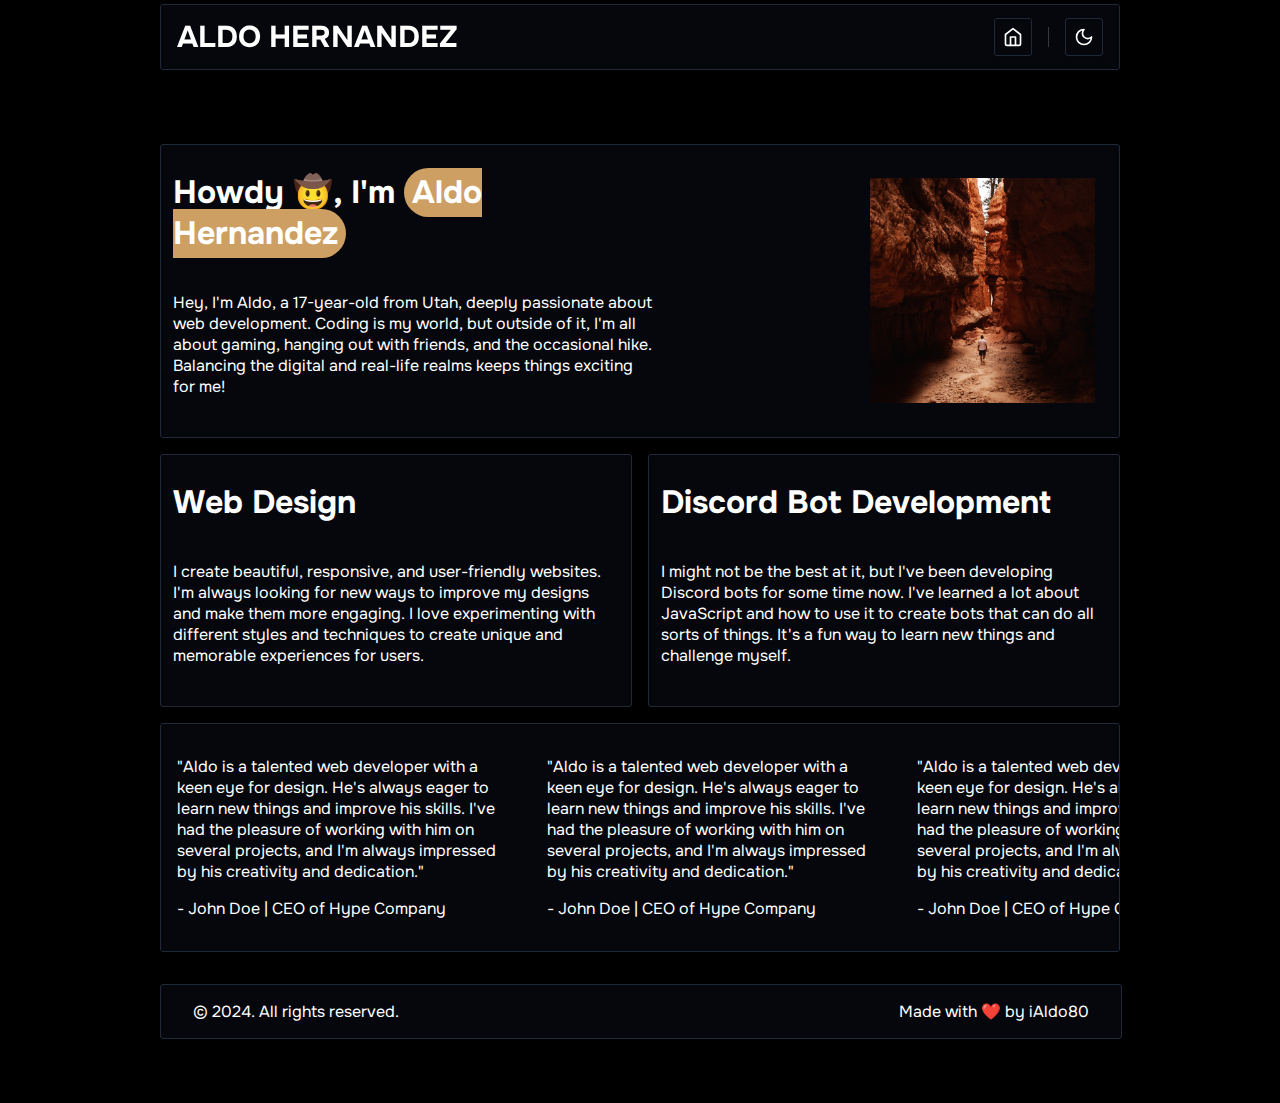
==== index.html @ a34c7cf4 "Intial Commit" ====
<!DOCTYPE html>
<html lang="en" data-theme="dark">

<head>
    <script src="./js/main.js"></script>
    <script src="./js/theme.js"></script>
    <script src="./js/tooltip.js"></script>
    <link rel="stylesheet" href="./css/rootVariables.css">
    <link rel="stylesheet" href="./css/styles.css">
    <link rel="stylesheet" href="./css/responsive.css">
    <meta charset="UTF-8">
    <meta name="viewport" content="width=device-width, initial-scale=1.0">
    <meta name="description"
        content="Aldo Hernandez is a web developer from Utah. He specializes mainly in web design but also has experience in Discord bot development.">
    <link rel="icon" type="image/x-icon" href="./assets/img/favicon.ico">
    <meta name="keywords" content="web developer, web design, discord bot development, aldo hernandez">
    <title>Aldo Hernandez | Web Developer</title>
</head>

<body>
    <main class="root">
        <header class="nav-header">
            <nav class="nav-container">
                <div class="nav-content-container">
                    <div class="nav-brand">
                        <h1 class="nav-brand">
                            Aldo Hernandez
                        </h1>
                    </div>
                    <ul class="nav-list-container">
                        <li class="nav-item">
                            <a href="/" class="nav-item-icon tooltip" data-content="Home">
                                <svg xmlns="http://www.w3.org/2000/svg" width="1.25rem" height="1.25rem"
                                    viewBox="0 0 24 24" fill="none" stroke="currentColor" stroke-width="2"
                                    stroke-linecap="round" stroke-linejoin="round" class="lucide lucide-home ">
                                    <path d="m3 9 9-7 9 7v11a2 2 0 0 1-2 2H5a2 2 0 0 1-2-2z"></path>
                                    <polyline points="9 22 9 12 15 12 15 22"></polyline>
                                </svg>
                            </a>
                        </li>

                        <div class="vertical-divider"></div>

                        <li class="nav-item">
                            <div class="nav-item-icon nav-theme-icon tooltip" data-content="Change Theme"
                                onclick="toggleTheme()">
                            </div>
                        </li>
                    </ul>
                </div>
            </nav>
        </header>

        <div class="container">
            <article class="introduction-container">
                <div class="card flex">
                    <div class="card-content-column">
                        <div class="card-header">
                            <h1>
                                Howdy 🤠, I'm <span>Aldo Hernandez</span>
                            </h1>
                        </div>
                        <div class="card-content">
                            <div class="content-container">
                                <div class="content">
                                    <p>
                                        Hey, I'm Aldo, a 17-year-old from Utah, deeply passionate about
                                        web development. Coding is my world, but outside of it, I'm all
                                        about gaming, hanging out with friends, and the occasional hike.
                                        Balancing the digital and real-life realms keeps things exciting
                                        for me!
                                    </p>
                                </div>
                            </div>
                        </div>
                    </div>
                    <div class="card-image-container">
                        <img src="./assets/img/hero_image.jpg" alt="hero_image" width="225" height="225">
                    </div>
                </div>
            </article>

            <article class="grid-container">
                <div class="card">
                    <div class="card-header">
                        <h1>
                            Web Design
                        </h1>
                    </div>
                    <div class="card-content">
                        <div class="content-container">
                            <div class="content">
                                <p>
                                    I create beautiful, responsive, and user-friendly websites.
                                    I'm always looking for new ways to improve my designs and
                                    make them more engaging. I love experimenting with different
                                    styles and techniques to create unique and memorable
                                    experiences for users.
                                </p>
                            </div>
                        </div>
                    </div>
                </div>
                <div class="card">
                    <!-- Discord bot development -->
                    <div class="card-header">
                        <h1>
                            Discord Bot Development
                        </h1>
                    </div>
                    <div class="card-content">
                        <div class="content-container">
                            <div class="content">
                                <p>
                                    I might not be the best at it, but I've been developing Discord
                                    bots for some time now. I've learned a lot about JavaScript and
                                    how to use it to create bots that can do all sorts of things.
                                    It's a fun way to learn new things and challenge myself.
                                </p>
                            </div>
                        </div>
                    </div>
                </div>
            </article>

            <article class="testimonial-container">
                <div class="card" style="overflow-x: auto;">
                    <div class="content-container">
                        <div class="center flex-row gap-8">
                            <div class="testimonial">
                                <p>
                                    "Aldo is a talented web developer with a keen eye for design.
                                    He's always eager to learn new things and improve his skills.
                                    I've had the pleasure of working with him on several projects,
                                    and I'm always impressed by his creativity and dedication."
                                </p>
                                <div class="author">
                                    <p>
                                        - John Doe | CEO of Hype Company
                                    </p>
                                </div>
                            </div>
                            <div class="testimonial">
                                <p>
                                    "Aldo is a talented web developer with a keen eye for design.
                                    He's always eager to learn new things and improve his skills.
                                    I've had the pleasure of working with him on several projects,
                                    and I'm always impressed by his creativity and dedication."
                                </p>
                                <div class="author">
                                    <p>
                                        - John Doe | CEO of Hype Company
                                    </p>
                                </div>
                            </div>
                            <div class="testimonial">
                                <p>
                                    "Aldo is a talented web developer with a keen eye for design.
                                    He's always eager to learn new things and improve his skills.
                                    I've had the pleasure of working with him on several projects,
                                    and I'm always impressed by his creativity and dedication."
                                </p>
                                <div class="author">
                                    <p>
                                        - John Doe | CEO of Hype Company
                                    </p>
                                </div>
                            </div>
                        </div>
                    </div>
                </div>
            </article>

            <div class="footer-container">
                <footer class="footer">
                    <div class="footer-content">
                        <p>© 2024. All rights reserved.</p>
                        <p>Made with ❤️ by <a href="https://github.com/ialdo801">iAldo80</a></p>
                    </div>
                </footer>
            </div>
        </div>

    </main>

</body>

</html>
---- css/rootVariables.css ----
:root[data-theme="dark"] {
    --bg-background: #000;
    --bg-primary: #111827;

    --color-primary: #fff;
    --color-svg: #fff;

    --border-muted: #1f2937;
}

:root[data-theme="light"] {
    --bg-background: #fff;

    --color-primary: #000;
    --color-svg: #fff;
}
---- css/styles.css ----
@import url('https://fonts.googleapis.com/css2?family=Onest:wght@100..900&display=swap');

*::before,
*::after {
    padding: 0;
    margin: 0;
    box-sizing: border-box;
}

body {
    background-color: var(--bg-background);
    color: var(--color-primary);
    font-family: "Onest", sans-serif;
    font-optical-sizing: auto;
    trasnition: all 300ms cubic-bezier(0.4, 0, 0.2, 1);
    margin: 0;
}

html {
    scroll-behavior: smooth;
    trasnition: all 300ms cubic-bezier(0.4, 0, 0.2, 1);
}

svg {
    stroke: var(--color-svg) !important;
}

a {
    color: white;
    text-decoration: none;
}

li {
    list-style: none;
}

::-moz-selection {
    background: #fcfcfc;
    background: #ce9f6333;
    text-shadow: none;
}

::selection {
    background: #fcfcfc;
    background: #ce9f6333;
    text-shadow: none;
}

::-webkit-scrollbar {
    width: 0px;
    height: 6px;
    background: transparent;
}

::-webkit-scrollbar-thumb {
    background-color: rgb(39, 39, 39);
    border-radius: 999999px;
}

.root {
    min-height: 100%;
}

.container {
    display: flex;
    flex-direction: column;
    margin-left: auto;
    margin-right: auto;
    min-width: 960px;
    max-width: 960px;
    width: 100%;
    padding-top: 64px;
    padding-bottom: 64px;
}

.card {
    background-color: rgba(17, 24, 39, 0.3);
    border: 1px solid var(--border-muted);
    border-radius: 3px;
    bacdrop-filter: blur(4px);
    transition: all 300ms cubic-bezier(0.4, 0, 0.2, 1);
}

.card:hover {
    transform: scale(1.05);
    z-index: 1000;
    position: relative;
    backdrop-filter: none;
    transition: all 300ms cubic-bezier(0.4, 0, 0.2, 1);
}

.card.not-hovered {
    filter: blur(4px);
}

.card-header {
    display: flex;
    flex-direction: row;
    margin-top: calc(0.375rem
            /* 6px */
            * calc(1 - 0));
    margin-bottom: calc(0.375rem
            /* 6px */
            * 0);
    padding: 24px;
    padding-top: 0px;
    padding-bottom: 0px;
    padding-left: 12px;
    padding-right: 12px;
}

.card-header>h1 {
    width: 480px;
}

.card-header>h1>span {
    background-color: #ce9f63;
    border-radius: 9999999999px;
    padding: 4px;
    padding-left: 8px;
    padding-right: 8px;
    transition: all 300ms cubic-bezier(0.4, 0, 0.2, 1);
}

.card-header>h1>span:hover {
    transform: scale(1.5);
    transition: all 300ms cubic-bezier(0.4, 0, 0.2, 1);
    margin-left: 8px;
}

.card-header>h1>span:hover::after {
    content: "🤫";
    margin-left: 8px;
}

.card-image-container {
    display: flex;
    justify-content: center;
    align-items: center;
    margin-left: auto;
    padding: 24px;
    padding-top: 0px;
    padding-bottom: 0px;
}

.card-content {
    padding: 24px;
    padding-top: 0px;
    padding-left: 12px;
    padding-right: 12px;
}

.content-container {
    display: flex;
    justify-content: space-between;
}

.content {
    display: flex;
    flex-direction: column;
    justify-content: center;
    align-items: center;
    max-width: 480px;
    width: 100%;
    font-weight: normal;
}

.grid-container {
    display: grid;
    grid-template-columns: repeat(2, minmax(0, 1fr));
    gap: 16px;
    padding-top: 16px;
}

.testimonial-container {
    padding-top: 16px;
}

.testimonial {
    width: 330px;
    padding: 16px;
}

/* Nav Stuff */

.nav-header {
    display: flex;
    justify-content: center;
    height: 80px;
}

.nav-container {
    position: fixed;
    display: flex;
    flex-direction: column;
    justify-content: center;

    background: #1118274d;
    backdrop-blur: blur(64px);
    border: 1px solid #1f2937;
    border-radius: 3px;

    width: 100%;
    max-width: 926px;
    height: 64px;

    padding-left: 16px;
    padding-right: 16px;
    margin-top: 4px;
    z-index: 10;

    transition: all 300ms cubic-bezier(0.4, 0, 0.2, 1);
}

.nav-content-container {
    display: flex;
    justify-content: space-between;
    align-items: center;
    width: 100%;
}

.nav-brand {
    display: flex;
    justify-content: center;
    align-items: center;
    text-align: center;
    border-radius: 9999999999px;
}

.nav-brand>h1 {
    font-size: 30px;
    line-height: 36px;
    font-weight: bolder;
    text-transform: uppercase;
    white-space: nowrap;
}

.nav-item:hover {
    cursor: pointer;
}

.nav-list-container {
    display: flex;
    justify-content: center;
    align-items: center;
    margin-left: auto;
    gap: 8px;
}

.nav-item-icon {
    display: inline-flex;
    justify-content: center;
    align-items: center;

    background-color: transparent;
    border: 1px solid #1f2937;
    box-shadow: 0 1px 2px 0 rgba(0, 0, 0, 0.05);

    border-radius: 3px;
    font-size: 14px;
    line-height: 20px;

    transition-property: color, background-color, border-color;
    transition-timing-function: cubic-bezier(0.4, 0, 0.2, 1);
    transition-duration: 300ms;
    white-space: nowrap;
    height: 36px;
    width: 36px;
}

.nav-item-icon:hover {
    background-color: #1f2937;
    border-color: #1f2937;
}

/* Tooltip Stuff */

.tooltip {
    position: relative;
    cursor: pointer;
}

.tooltip[data-state="open"]::after {
    content: attr(data-content);
    position: absolute;
    white-space: nowrap;
    top: 50px;
    left: 50%;
    transform: translateX(-50%);
    padding: 8px;
    color: #fff;
    background-color: #333;
    border-radius: 4px;
    box-shadow: 0px 2px 10px rgba(0, 0, 0, 0.1);
    z-index: 1000;
}

.tooltip[data-state="open"]::before {
    content: "";
    display: block !important;
    position: absolute;
    top: 28px;
    left: 50%;
    transform: translateX(-50%) translateY(10px);
    border-bottom: 10px solid #ccc;
    border-left: 10px solid transparent;
    border-right: 10px solid transparent;
    z-index: 1;
}

.footer-container {
    padding-top: 32px;
}

.footer {
    background: #1118274d;
    backdrop-blur: blur(64px);
    border: 1px solid #1f2937;
    border-radius: 3px;
    min-width: 960px;
    max-width: 960px;
    width: 100%;
}

.footer-content {
    display: flex;
    justify-content: space-between;
    height: 100%;
    padding-left: 32px;
    padding-right: 32px;
}

/* Misc */

.vertical-divider {
    border-left: 1px solid rgba(255 255 255 / 0.2);
    height: 20px;
    margin-left: 8px;
    margin-right: 8px;
}

.blur-effect {
    filter: blur(4px);
}

.center {
    display: flex;
    align-items: center;
    margin-left: auto;
    margin-right: auto;
}

.flex {
    display: flex;
}

.flex-column {
    display: flex;
    flex-direction: column;
}

.flex-row {
    display: flex;
    flex-direction: row;
}

.gap-8 {
    gap: 8px;
}

.controls {
    transition: opacity 0.3s, transform 0.3s;
}

.debug {
    border: 1px solid red;
}
---- css/responsive.css ----
/* Mobile Devices */
@media (max-width: 480px) {

    body {
        overflow-x: hidden;
        overflow-y: scroll;
    }

    .nav-container {
        max-width: 350px;
    }

    .nav-brand {
        display: none;
    }

    .nav-list-container {
        display: flex;
        justify-content: center;
        align-items: center;
        width: 100%;
    }

    .container {
        display: flex;
        flex-direction: column;
        margin-left: auto;
        margin-right: auto;
        min-width: 380px;
        max-width: 380px;
    }

    .introduction-container,
    .card-header>h1>span {
        background: none !important;
        padding-left: 0;
        transition: none;
    }

    .tooltip[data-state="open"]::after {
        display: none;
    }

    .tooltip[data-state="open"]::before {
        border: none;
    }

    .card {
        background-color: rgba(17, 24, 39, 0.3);
        border: 1px solid var(--border-muted);
        border-radius: 3px;
        bacdrop-filter: blur(4px);
        transition: all 300ms cubic-bezier(0.4, 0, 0.2, 1);
    }

    .content {
        display: flex;
        flex-direction: column;
        justify-content: center;
        align-items: center;
        max-width: 360px;
    }

    .grid-container {
        display: grid;
        grid-template-columns: repeat(1, minmax(0, 1fr));
        gap: 16px;
        padding-top: 16px;
    }

    .footer {
        display: flex;
        justify-content: center;
        align-items: center;
        min-width: 378px;
        max-width: 378px;
    }
}

/* iPads or Tablets */
@media (max-width: 768px) {}

/* Small Screens or Laptops */
@media (max-width: 1024px) {}

/* Desktops or Large Screens (1200px) */
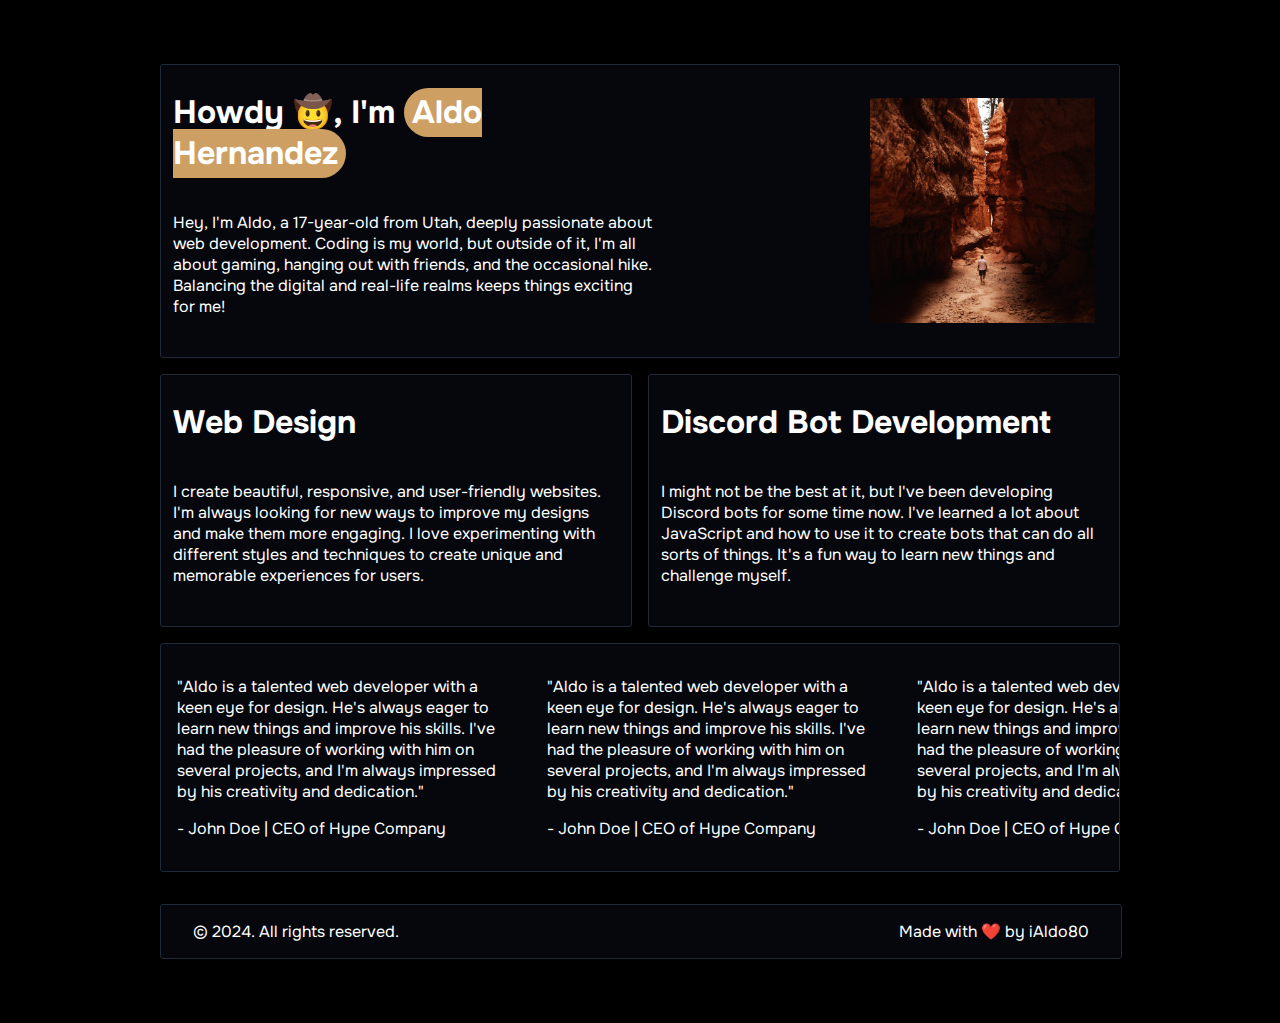
==== commit 4c8d0505: "Fixed image not dissapearing in mobile devices" ====
--- a/index.html
+++ b/index.html
@@ -19,7 +19,7 @@
 
 <body>
     <main class="root">
-        <header class="nav-header">
+        <!-- <header class="nav-header">
             <nav class="nav-container">
                 <div class="nav-content-container">
                     <div class="nav-brand">
@@ -49,7 +49,7 @@
                     </ul>
                 </div>
             </nav>
-        </header>
+        </header> -->
 
         <div class="container">
             <article class="introduction-container">
--- a/css/responsive.css
+++ b/css/responsive.css
@@ -4,6 +4,10 @@
     body {
         overflow-x: hidden;
         overflow-y: scroll;
+    }
+
+    .nav-header {
+        max-width: 350px;
     }
 
     .nav-container {
@@ -53,6 +57,14 @@
         transition: all 300ms cubic-bezier(0.4, 0, 0.2, 1);
     }
 
+    .card-image-container {
+        display: none;
+    }
+
+    .card-content-column {
+        max-width: 390px;
+    }
+
     .content {
         display: flex;
         flex-direction: column;
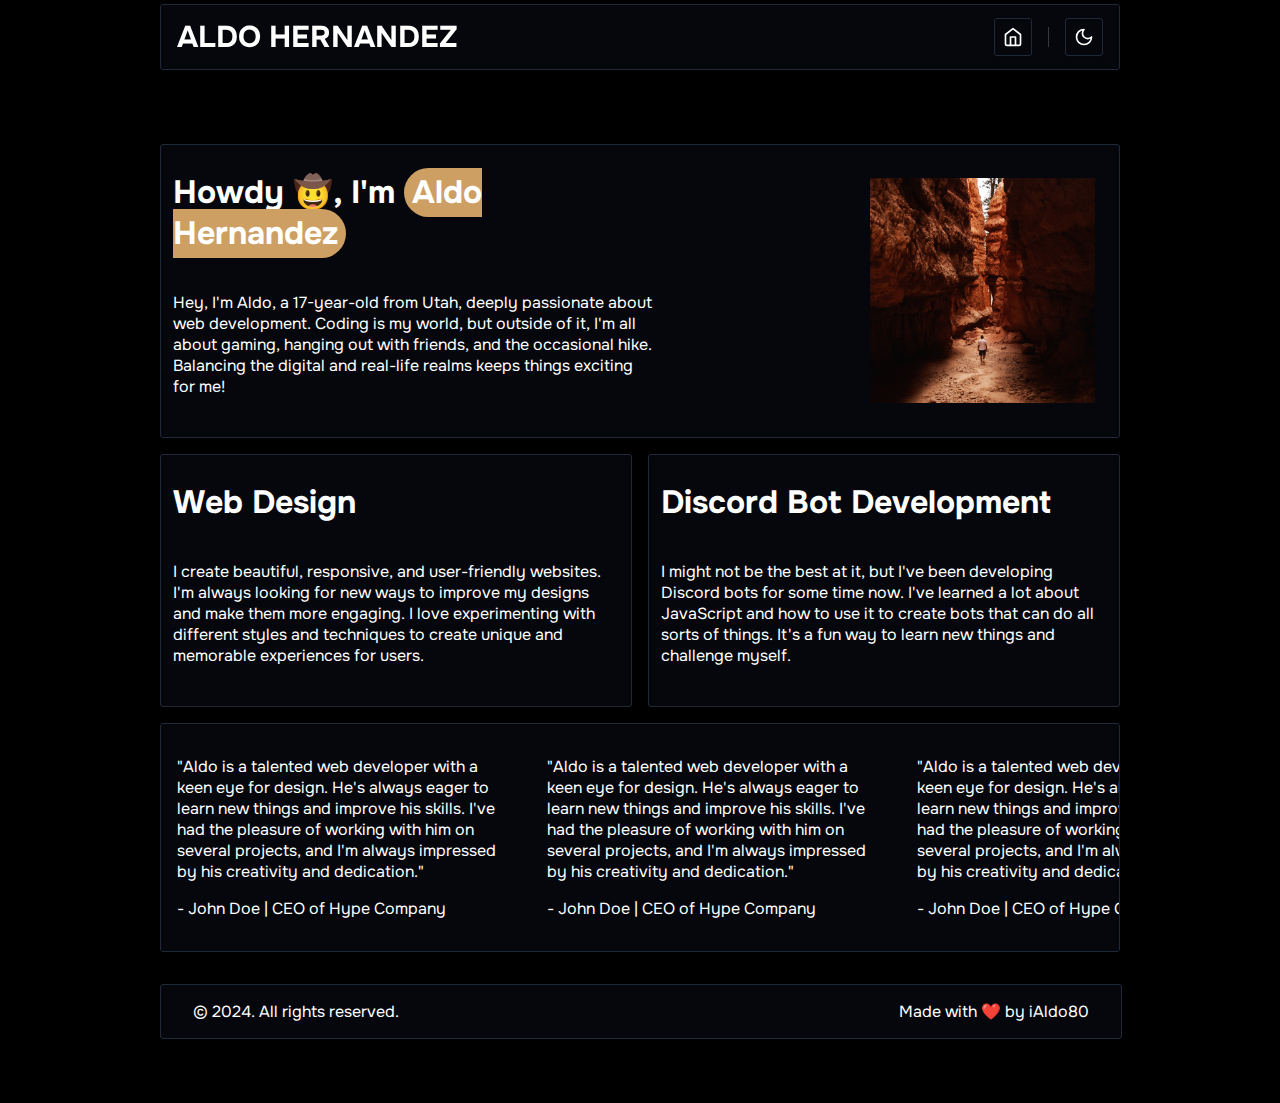
==== commit 2be5f278: "Forgot to uncomment navbar lol" ====
--- a/index.html
+++ b/index.html
@@ -19,7 +19,7 @@
 
 <body>
     <main class="root">
-        <!-- <header class="nav-header">
+        <header class="nav-header">
             <nav class="nav-container">
                 <div class="nav-content-container">
                     <div class="nav-brand">
@@ -49,7 +49,7 @@
                     </ul>
                 </div>
             </nav>
-        </header> -->
+        </header>
 
         <div class="container">
             <article class="introduction-container">
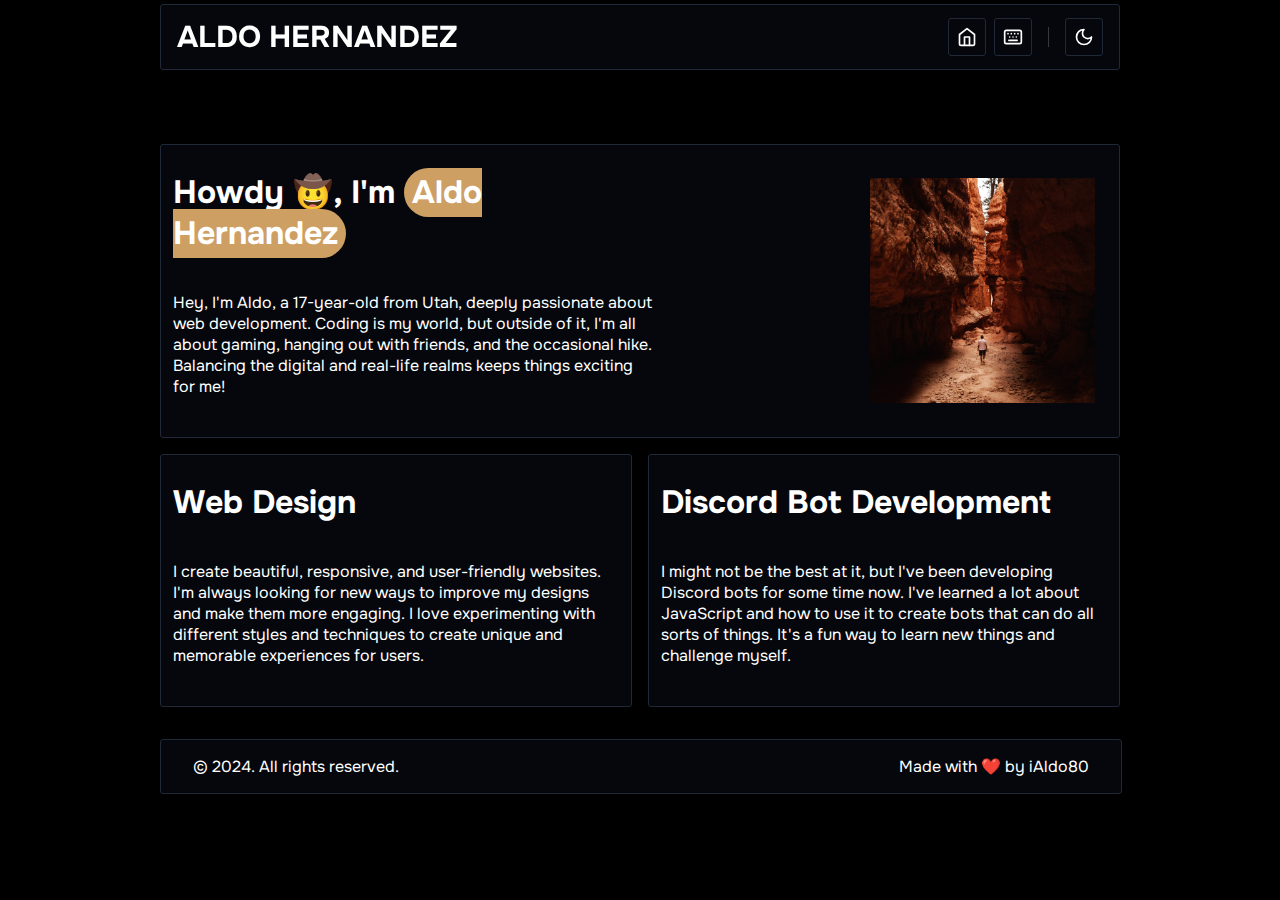
==== commit f9569795: "asd" ====
--- a/index.html
+++ b/index.html
@@ -38,9 +38,25 @@
                                 </svg>
                             </a>
                         </li>
-
+                        <li class="nav-item">
+                            <a href="/utils/linecompressor.html" class="nav-item-icon tooltip"
+                                data-content="Line Compressor">
+                                <svg xmlns="http://www.w3.org/2000/svg" width="1.25rem" height="1.25rem"
+                                    viewBox="0 0 24 24" fill="none" stroke="currentColor" stroke-width="2"
+                                    stroke-linecap="round" stroke-linejoin="round">
+                                    <path d="M10 8h.01" />
+                                    <path d="M12 12h.01" />
+                                    <path d="M14 8h.01" />
+                                    <path d="M16 12h.01" />
+                                    <path d="M18 8h.01" />
+                                    <path d="M6 8h.01" />
+                                    <path d="M7 16h10" />
+                                    <path d="M8 12h.01" />
+                                    <rect width="20" height="16" x="2" y="4" rx="2" />
+                                </svg>
+                            </a>
+                        </li>
                         <div class="vertical-divider"></div>
-
                         <li class="nav-item">
                             <div class="nav-item-icon nav-theme-icon tooltip" data-content="Change Theme"
                                 onclick="toggleTheme()">
@@ -123,54 +139,6 @@
                 </div>
             </article>
 
-            <article class="testimonial-container">
-                <div class="card" style="overflow-x: auto;">
-                    <div class="content-container">
-                        <div class="center flex-row gap-8">
-                            <div class="testimonial">
-                                <p>
-                                    "Aldo is a talented web developer with a keen eye for design.
-                                    He's always eager to learn new things and improve his skills.
-                                    I've had the pleasure of working with him on several projects,
-                                    and I'm always impressed by his creativity and dedication."
-                                </p>
-                                <div class="author">
-                                    <p>
-                                        - John Doe | CEO of Hype Company
-                                    </p>
-                                </div>
-                            </div>
-                            <div class="testimonial">
-                                <p>
-                                    "Aldo is a talented web developer with a keen eye for design.
-                                    He's always eager to learn new things and improve his skills.
-                                    I've had the pleasure of working with him on several projects,
-                                    and I'm always impressed by his creativity and dedication."
-                                </p>
-                                <div class="author">
-                                    <p>
-                                        - John Doe | CEO of Hype Company
-                                    </p>
-                                </div>
-                            </div>
-                            <div class="testimonial">
-                                <p>
-                                    "Aldo is a talented web developer with a keen eye for design.
-                                    He's always eager to learn new things and improve his skills.
-                                    I've had the pleasure of working with him on several projects,
-                                    and I'm always impressed by his creativity and dedication."
-                                </p>
-                                <div class="author">
-                                    <p>
-                                        - John Doe | CEO of Hype Company
-                                    </p>
-                                </div>
-                            </div>
-                        </div>
-                    </div>
-                </div>
-            </article>
-
             <div class="footer-container">
                 <footer class="footer">
                     <div class="footer-content">
--- a/css/styles.css
+++ b/css/styles.css
@@ -10,7 +10,7 @@
 body {
     background-color: var(--bg-background);
     color: var(--color-primary);
-    font-family: "Onest", sans-serif;
+    font-family: "Onest", sans-serif !important;
     font-optical-sizing: auto;
     trasnition: all 300ms cubic-bezier(0.4, 0, 0.2, 1);
     margin: 0;
@@ -32,6 +32,11 @@
 
 li {
     list-style: none;
+}
+
+textarea {
+    font-family: "Onest", sans-serif !important;
+    resize: none;
 }
 
 ::-moz-selection {
@@ -187,6 +192,7 @@
     display: flex;
     justify-content: center;
     height: 80px;
+    overflow: hidden;
 }
 
 .nav-container {
@@ -374,4 +380,56 @@
 
 .debug {
     border: 1px solid red;
+}
+
+.input-container {
+    display: flex;
+    justify-content: center;
+    gap: 20px;
+    padding-bottom: 20px;
+}
+
+.input-half {
+    width: calc(50% - 30px);
+    display: flex;
+    flex-direction: column;
+    text-align: left;
+}
+
+.input-half textarea {
+    background-color: var(--bg-primary);
+    flex: 1;
+    font-size: 16px;
+    box-sizing: border-box;
+    padding-top: 10px;
+    padding-left: 10px;
+    padding-bottom: 80svh;
+    outline: none;
+    border: 1px solid var(--border-muted);
+    color: white;
+}
+
+.input-half input {
+    background-color: var(--bg-primary);
+    flex: 1;
+    font-size: 16px;
+    box-sizing: border-box;
+    padding-left: 10px;
+    padding-bottom: 80svh;
+    outline: none;
+    border: 1px solid var(--border-muted);
+    color: white;
+}
+
+input,
+textarea::placeholder {
+    color: #8a8a8a;
+}
+
+.input-half label {
+    font-size: 40px !important;
+    text-transform: uppercase;
+    font-weight: bolder;
+    padding-left: 0;
+    font-size: 16px;
 }--- a/css/responsive.css
+++ b/css/responsive.css
@@ -4,10 +4,6 @@
     body {
         overflow-x: hidden;
         overflow-y: scroll;
-    }
-
-    .nav-header {
-        max-width: 350px;
     }
 
     .nav-container {
@@ -57,6 +53,14 @@
         transition: all 300ms cubic-bezier(0.4, 0, 0.2, 1);
     }
 
+    .card:hover {
+        transform: scale(1);
+        z-index: 1000;
+        position: relative;
+        backdrop-filter: none;
+        transition: all 300ms cubic-bezier(0.4, 0, 0.2, 1);
+    }
+
     .card-image-container {
         display: none;
     }
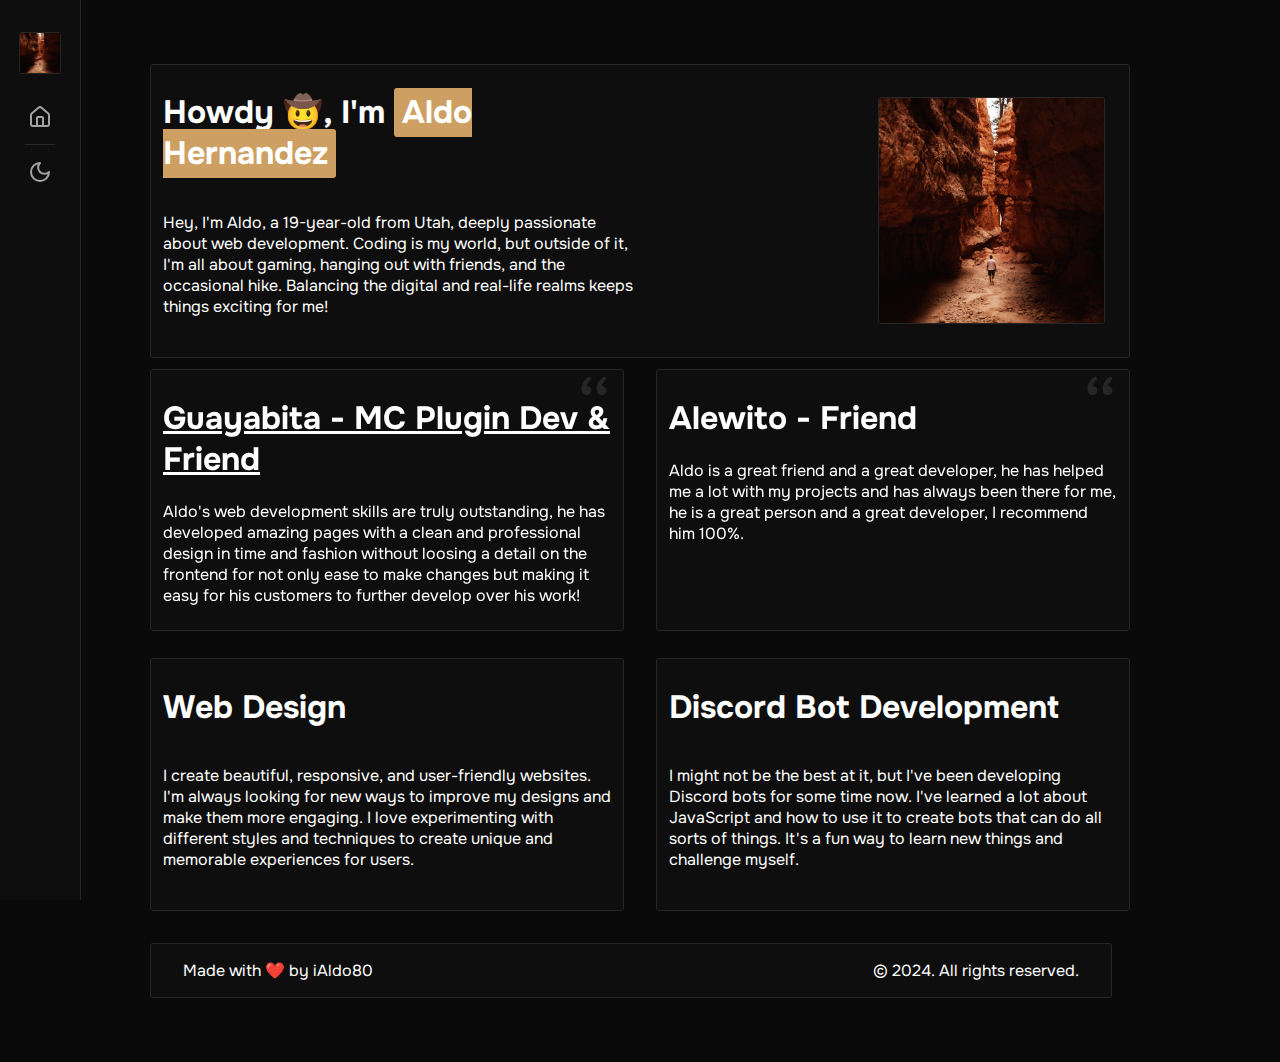
==== commit f5de6bed: "Added dark & light mode. Also changed navigation. PAGE IS NOT FINISHED THERE IS STILL A LOT TO BE DO" ====
--- a/index.html
+++ b/index.html
@@ -2,154 +2,148 @@
 <html lang="en" data-theme="dark">
 
 <head>
-    <script src="./js/main.js"></script>
-    <script src="./js/theme.js"></script>
-    <script src="./js/tooltip.js"></script>
-    <link rel="stylesheet" href="./css/rootVariables.css">
-    <link rel="stylesheet" href="./css/styles.css">
-    <link rel="stylesheet" href="./css/responsive.css">
-    <meta charset="UTF-8">
-    <meta name="viewport" content="width=device-width, initial-scale=1.0">
-    <meta name="description"
-        content="Aldo Hernandez is a web developer from Utah. He specializes mainly in web design but also has experience in Discord bot development.">
-    <link rel="icon" type="image/x-icon" href="./assets/img/favicon.ico">
-    <meta name="keywords" content="web developer, web design, discord bot development, aldo hernandez">
-    <title>Aldo Hernandez | Web Developer</title>
+  <script src="./js/main.js"></script>
+  <script src="./js/theme.js"></script>
+  <script src="./js/tooltip.js"></script>
+  <link rel="stylesheet" href="./css/rootVariables.css">
+  <link rel="stylesheet" href="./css/styles.css">
+  <link rel="stylesheet" href="./css/responsive.css">
+  <meta charset="UTF-8">
+  <meta name="viewport" content="width=device-width, initial-scale=1.0">
+  <meta name="description" content="Aldo Hernandez is a web developer from Utah. He specializes mainly in web design but also has experience in Discord bot development.">
+  <link rel="icon" type="image/x-icon" href="./assets/img/favicon.ico">
+  <meta name="keywords" content="web developer, web design, discord bot development, aldo hernandez">
+  <title>Aldo Hernandez | Web Developer</title>
 </head>
 
 <body>
-    <main class="root">
-        <header class="nav-header">
-            <nav class="nav-container">
-                <div class="nav-content-container">
-                    <div class="nav-brand">
-                        <h1 class="nav-brand">
-                            Aldo Hernandez
-                        </h1>
-                    </div>
-                    <ul class="nav-list-container">
-                        <li class="nav-item">
-                            <a href="/" class="nav-item-icon tooltip" data-content="Home">
-                                <svg xmlns="http://www.w3.org/2000/svg" width="1.25rem" height="1.25rem"
-                                    viewBox="0 0 24 24" fill="none" stroke="currentColor" stroke-width="2"
-                                    stroke-linecap="round" stroke-linejoin="round" class="lucide lucide-home ">
-                                    <path d="m3 9 9-7 9 7v11a2 2 0 0 1-2 2H5a2 2 0 0 1-2-2z"></path>
-                                    <polyline points="9 22 9 12 15 12 15 22"></polyline>
-                                </svg>
-                            </a>
-                        </li>
-                        <li class="nav-item">
-                            <a href="/utils/linecompressor.html" class="nav-item-icon tooltip"
-                                data-content="Line Compressor">
-                                <svg xmlns="http://www.w3.org/2000/svg" width="1.25rem" height="1.25rem"
-                                    viewBox="0 0 24 24" fill="none" stroke="currentColor" stroke-width="2"
-                                    stroke-linecap="round" stroke-linejoin="round">
-                                    <path d="M10 8h.01" />
-                                    <path d="M12 12h.01" />
-                                    <path d="M14 8h.01" />
-                                    <path d="M16 12h.01" />
-                                    <path d="M18 8h.01" />
-                                    <path d="M6 8h.01" />
-                                    <path d="M7 16h10" />
-                                    <path d="M8 12h.01" />
-                                    <rect width="20" height="16" x="2" y="4" rx="2" />
-                                </svg>
-                            </a>
-                        </li>
-                        <div class="vertical-divider"></div>
-                        <li class="nav-item">
-                            <div class="nav-item-icon nav-theme-icon tooltip" data-content="Change Theme"
-                                onclick="toggleTheme()">
-                            </div>
-                        </li>
-                    </ul>
+  <main class="root">
+    <div class="sidebar-main-container">
+      <div class="sidebar-toggle">
+        <div class="sidebar-toggle-button tooltip" onclick="toggleSidebar()">
+          <svg xmlns="http://www.w3.org/2000/svg" width="24" height="24" viewBox="0 0 24 24" fill="none" stroke="currentColor" stroke-width="2" stroke-linecap="round" stroke-linejoin="round">
+            <line x1="4" x2="20" y1="12" y2="12" />
+            <line x1="4" x2="20" y1="6" y2="6" />
+            <line x1="4" x2="20" y1="18" y2="18" />
+          </svg>
+          <div class="tooltip-content">
+            Toggle Sidebar
+          </div>
+        </div>
+      </div>
+      <aside id="sidebar" class="sidebar-container">
+        <ul class="sidebar-items-container">
+          <div class="sidebar-brand-container">
+            <div class="sidebar-brand tooltip" onclick="toggleSidebar()">
+              <img src="./assets/img/hero_image.jpg" alt="logo" width="40" height="40">
+              <div class="tooltip-content">
+                Toggle Sidebar
+              </div>
+            </div>
+          </div>
+          <li class="sidebar-item">
+            <a href="/" class="sidebar-item-link tooltip">
+              <svg xmlns="http://www.w3.org/2000/svg" width="24" height="24" viewBox="0 0 24 24" fill="none" stroke="currentColor" stroke-width="2" stroke-linecap="round" stroke-linejoin="round">
+                <path d="M15 21v-8a1 1 0 0 0-1-1h-4a1 1 0 0 0-1 1v8" />
+                <path d="M3 10a2 2 0 0 1 .709-1.528l7-5.999a2 2 0 0 1 2.582 0l7 5.999A2 2 0 0 1 21 10v9a2 2 0 0 1-2 2H5a2 2 0 0 1-2-2z" />
+              </svg>
+              <div class="tooltip-content">Home</div>
+            </a>
+          </li>
+          <div class="horizontal-divider"></div>
+          <li class="sidebar-item tooltip">
+            <div class="sidebar-item-link theme-changer" onclick="toggleTheme()"></div>
+            <div class="tooltip-content">
+              Toggle Theme
+            </div>
+          </li>
+        </ul>
+      </aside>
+    </div>
+
+    <div class="container">
+      <article class="introduction-container">
+        <div class="card flex">
+          <div class="card-content-column">
+            <div class="card-header">
+              <h1>
+                Howdy 🤠, I'm <span>Aldo Hernandez</span>
+              </h1>
+            </div>
+            <div class="card-content">
+              <div class="content-container">
+                <div class="content">
+                  <p>
+                    Hey, I'm Aldo, a <span id="age"></span> from Utah, deeply passionate about
+                    web development. Coding is my world, but outside of it, I'm all
+                    about gaming, hanging out with friends, and the occasional hike.
+                    Balancing the digital and real-life realms keeps things exciting
+                    for me!
+                  </p>
                 </div>
-            </nav>
-        </header>
+              </div>
+            </div>
+          </div>
+          <div class="card-image-container">
+            <img class="card-image" src="./assets/img/hero_image.jpg" alt="hero_image" width="225" height="225">
+          </div>
+        </div>
+      </article>
 
-        <div class="container">
-            <article class="introduction-container">
-                <div class="card flex">
-                    <div class="card-content-column">
-                        <div class="card-header">
-                            <h1>
-                                Howdy 🤠, I'm <span>Aldo Hernandez</span>
-                            </h1>
-                        </div>
-                        <div class="card-content">
-                            <div class="content-container">
-                                <div class="content">
-                                    <p>
-                                        Hey, I'm Aldo, a 17-year-old from Utah, deeply passionate about
-                                        web development. Coding is my world, but outside of it, I'm all
-                                        about gaming, hanging out with friends, and the occasional hike.
-                                        Balancing the digital and real-life realms keeps things exciting
-                                        for me!
-                                    </p>
-                                </div>
-                            </div>
-                        </div>
-                    </div>
-                    <div class="card-image-container">
-                        <img src="./assets/img/hero_image.jpg" alt="hero_image" width="225" height="225">
-                    </div>
-                </div>
-            </article>
+      <article class="testimonial-grid"></article>
 
-            <article class="grid-container">
-                <div class="card">
-                    <div class="card-header">
-                        <h1>
-                            Web Design
-                        </h1>
-                    </div>
-                    <div class="card-content">
-                        <div class="content-container">
-                            <div class="content">
-                                <p>
-                                    I create beautiful, responsive, and user-friendly websites.
-                                    I'm always looking for new ways to improve my designs and
-                                    make them more engaging. I love experimenting with different
-                                    styles and techniques to create unique and memorable
-                                    experiences for users.
-                                </p>
-                            </div>
-                        </div>
-                    </div>
-                </div>
-                <div class="card">
-                    <!-- Discord bot development -->
-                    <div class="card-header">
-                        <h1>
-                            Discord Bot Development
-                        </h1>
-                    </div>
-                    <div class="card-content">
-                        <div class="content-container">
-                            <div class="content">
-                                <p>
-                                    I might not be the best at it, but I've been developing Discord
-                                    bots for some time now. I've learned a lot about JavaScript and
-                                    how to use it to create bots that can do all sorts of things.
-                                    It's a fun way to learn new things and challenge myself.
-                                </p>
-                            </div>
-                        </div>
-                    </div>
-                </div>
-            </article>
+      <article class="grid-container">
+        <div class="card">
+          <div class="card-header">
+            <h1>
+              Web Design
+            </h1>
+          </div>
+          <div class="card-content">
+            <div class="content-container">
+              <div class="content">
+                <p>
+                  I create beautiful, responsive, and user-friendly websites.
+                  I'm always looking for new ways to improve my designs and
+                  make them more engaging. I love experimenting with different
+                  styles and techniques to create unique and memorable
+                  experiences for users.
+                </p>
+              </div>
+            </div>
+          </div>
+        </div>
+        <div class="card">
+          <div class="card-header">
+            <h1>
+              Discord Bot Development
+            </h1>
+          </div>
+          <div class="card-content">
+            <div class="content-container">
+              <div class="content">
+                <p>
+                  I might not be the best at it, but I've been developing Discord
+                  bots for some time now. I've learned a lot about JavaScript and
+                  how to use it to create bots that can do all sorts of things.
+                  It's a fun way to learn new things and challenge myself.
+                </p>
+              </div>
+            </div>
+          </div>
+        </div>
+      </article>
 
-            <div class="footer-container">
-                <footer class="footer">
-                    <div class="footer-content">
-                        <p>© 2024. All rights reserved.</p>
-                        <p>Made with ❤️ by <a href="https://github.com/ialdo801">iAldo80</a></p>
-                    </div>
-                </footer>
-            </div>
-        </div>
-
-    </main>
+      <div class="footer-container">
+        <footer class="footer">
+          <div class="footer-content">
+            <p>Made with ❤️ by <a href="https://github.com/ialdo801">iAldo80</a></p>
+            <p>© 2024. All rights reserved.</p>
+          </div>
+        </footer>
+      </div>
+    </div>
+  </main>
 
 </body>
 
--- a/css/rootVariables.css
+++ b/css/rootVariables.css
@@ -1,16 +1,37 @@
 :root[data-theme="dark"] {
-    --bg-background: #000;
-    --bg-primary: #111827;
+    --bg-background: #0a0a0a;
+    --bg-foreground: #0e0e0e;
+    --bg-primary: #404040;
+    --bg-secondary: #171717;
 
-    --color-primary: #fff;
-    --color-svg: #fff;
+    --cr-primary: #fff;
+    --cr-secondary: #a3a3a3;
+    --cr-svg: #fff;
 
-    --border-muted: #1f2937;
+    --accent: #262626;
+
+    --border-sm: 3px;
+    --border-md: 6px;
+    --border-lg: 9px;
+    --border-xl: 12px;
+    --border-full: 999999px;
 }
 
 :root[data-theme="light"] {
-    --bg-background: #fff;
+    --bg-background: #e5e5e5;
+    --bg-foreground: #f0f0f0;
+    --bg-primary: #d4d3d3;
+    --bg-secondary: #dddddd;
 
-    --color-primary: #000;
-    --color-svg: #fff;
+    --cr-primary: #404040;
+    --cr-secondary: #a3a3a3;
+    --cr-svg: #fff;
+
+    --accent: #cfcfcf;
+
+    --border-sm: 3px;
+    --border-md: 6px;
+    --border-lg: 9px;
+    --border-xl: 12px;
+    --border-full: 999999px;
 }--- a/css/styles.css
+++ b/css/styles.css
@@ -9,7 +9,7 @@
 
 body {
     background-color: var(--bg-background);
-    color: var(--color-primary);
+    color: var(--cr-primary);
     font-family: "Onest", sans-serif !important;
     font-optical-sizing: auto;
     trasnition: all 300ms cubic-bezier(0.4, 0, 0.2, 1);
@@ -19,24 +19,46 @@
 html {
     scroll-behavior: smooth;
     trasnition: all 300ms cubic-bezier(0.4, 0, 0.2, 1);
+    color: #52587a1a;
 }
 
 svg {
-    stroke: var(--color-svg) !important;
+    stroke: var(--cr-secondary) !important;
 }
 
 a {
-    color: white;
+    color: var(--cr-primary);
     text-decoration: none;
+}
+
+a:hover {
+    color: var(--accent);
 }
 
 li {
     list-style: none;
+}
+
+ul {
+    padding: 0;
 }
 
 textarea {
     font-family: "Onest", sans-serif !important;
     resize: none;
+}
+
+blockquote {
+    margin: 0;
+}
+
+blockquote::before {
+    content: "“";
+    font-size: 80px;
+    color: var(--accent);
+    position: absolute;
+    top: -12px;
+    left: 425px;
 }
 
 ::-moz-selection {
@@ -71,18 +93,18 @@
     flex-direction: column;
     margin-left: auto;
     margin-right: auto;
-    min-width: 960px;
-    max-width: 960px;
+    min-width: 980px;
+    max-width: 980px;
     width: 100%;
     padding-top: 64px;
     padding-bottom: 64px;
 }
 
 .card {
-    background-color: rgba(17, 24, 39, 0.3);
-    border: 1px solid var(--border-muted);
-    border-radius: 3px;
-    bacdrop-filter: blur(4px);
+    background-color: var(--bg-foreground);
+    border: 1px solid var(--accent);
+    border-radius: var(--border-sm);
+    backdrop-filter: blur(4px);
     transition: all 300ms cubic-bezier(0.4, 0, 0.2, 1);
 }
 
@@ -120,7 +142,7 @@
 
 .card-header>h1>span {
     background-color: #ce9f63;
-    border-radius: 9999999999px;
+    border-radius: var(--border-sm);
     padding: 4px;
     padding-left: 8px;
     padding-right: 8px;
@@ -146,6 +168,11 @@
     padding: 24px;
     padding-top: 0px;
     padding-bottom: 0px;
+}
+
+.card-image {
+    border-radius: var(--border-sm);
+    border: 1px solid var(--accent);
 }
 
 .card-content {
@@ -155,6 +182,51 @@
     padding-right: 12px;
 }
 
+.testimonial-grid {
+    display: flex;
+    overflow-x: auto;
+    scroll-snap-type: x mandatory;
+    gap: 2rem;
+    padding: 0.7rem;
+    padding-left: 0;
+    padding-right: 0;
+    width: 100%;
+    box-sizing: border-box;
+}
+
+.testimonial-grid.no-scrollbar {
+    overflow-x: visible;
+}
+
+.testimonial-card {
+    min-width: calc(50% - 1rem);
+    scroll-snap-align: start;
+    flex: auto 0 auto;
+    box-sizing: border-box;
+}
+
+.testimonial-card:hover {
+    transform: scale(1) !important;
+}
+
+.testimonial-grid.single-card .testimonial-card {
+    flex: 1 1 auto;
+    min-width: 100%;
+}
+
+.testimonial-grid::-webkit-scrollbar {
+    height: 8px;
+}
+
+.testimonial-grid::-webkit-scrollbar-thumb {
+    background-color: var(--accent);
+    border-radius: 10px;
+}
+
+.testimonial-grid::-webkit-scrollbar-track {
+    background: transparent;
+}
+
 .content-container {
     display: flex;
     justify-content: space-between;
@@ -173,110 +245,104 @@
 .grid-container {
     display: grid;
     grid-template-columns: repeat(2, minmax(0, 1fr));
-    gap: 16px;
+    gap: 2rem;
     padding-top: 16px;
 }
 
-.testimonial-container {
+.nav-item-icon:hover {
+    background-color: var(--accent);
+    border-color: var(--accent);
+}
+
+.sidebar-container {
+    background-color: var(--bg-foreground);
+    border-right: 1px solid var(--accent);
+    position: fixed;
+    top: 0;
+    left: 0;
+    bottom: 0;
+    width: 80px;
+    transition-property: all;
+    transition-timing-function: cubic-bezier(0.4, 0, 0.2, 1);
+    transition-duration: 150ms;
+    animation-duration: 300ms;
+    z-index: 1000;
+}
+
+.sidebar-items-container {
+    display: flex;
+    flex-direction: column;
+    justify-content: center;
+    align-items: center;
+    row-gap: 8px;
     padding-top: 16px;
-}
-
-.testimonial {
-    width: 330px;
-    padding: 16px;
-}
-
-/* Nav Stuff */
-
-.nav-header {
-    display: flex;
-    justify-content: center;
-    height: 80px;
-    overflow: hidden;
-}
-
-.nav-container {
-    position: fixed;
-    display: flex;
-    flex-direction: column;
-    justify-content: center;
-
-    background: #1118274d;
-    backdrop-blur: blur(64px);
-    border: 1px solid #1f2937;
-    border-radius: 3px;
-
-    width: 100%;
-    max-width: 926px;
-    height: 64px;
-
-    padding-left: 16px;
-    padding-right: 16px;
-    margin-top: 4px;
-    z-index: 10;
-
-    transition: all 300ms cubic-bezier(0.4, 0, 0.2, 1);
-}
-
-.nav-content-container {
-    display: flex;
-    justify-content: space-between;
-    align-items: center;
-    width: 100%;
-}
-
-.nav-brand {
-    display: flex;
-    justify-content: center;
-    align-items: center;
-    text-align: center;
-    border-radius: 9999999999px;
-}
-
-.nav-brand>h1 {
-    font-size: 30px;
-    line-height: 36px;
-    font-weight: bolder;
-    text-transform: uppercase;
-    white-space: nowrap;
-}
-
-.nav-item:hover {
-    cursor: pointer;
-}
-
-.nav-list-container {
-    display: flex;
-    justify-content: center;
-    align-items: center;
-    margin-left: auto;
-    gap: 8px;
-}
-
-.nav-item-icon {
+    padding-bottom: 16px;
+}
+
+.sidebar-item {
+    display: inline-block;
+}
+
+.sidebar-item-link {
     display: inline-flex;
     justify-content: center;
     align-items: center;
-
-    background-color: transparent;
-    border: 1px solid #1f2937;
-    box-shadow: 0 1px 2px 0 rgba(0, 0, 0, 0.05);
-
-    border-radius: 3px;
+    width: 38px;
+    height: 38px;
+    color: var(--cr-secondary);
+    border-radius: var(--border-full);
+    column-gap: 8px;
     font-size: 14px;
     line-height: 20px;
-
-    transition-property: color, background-color, border-color;
-    transition-timing-function: cubic-bezier(0.4, 0, 0.2, 1);
-    transition-duration: 300ms;
-    white-space: nowrap;
-    height: 36px;
-    width: 36px;
-}
-
-.nav-item-icon:hover {
-    background-color: #1f2937;
-    border-color: #1f2937;
+}
+
+.sidebar-item-link:hover {
+    background-color: var(--bg-primary);
+    transition: all 300ms cubic-bezier(0.4, 0, 0.2, 1);
+}
+
+.sidebar-brand-container {
+    margin-bottom: 16px;
+}
+
+.sidebar-brand {
+    display: flex;
+    justify-content: center;
+    align-items: center;
+    margin-left: auto;
+    margin-right: auto;
+    background-color: var(--bg-background);
+    border: 1px solid var(--accent);
+    border-radius: var(--border-sm);
+}
+
+.sidebar-brand:hover {
+    cursor: pointer;
+}
+
+.sidebar-toggle {
+    position: fixed;
+    top: 20px;
+    left: 12px;
+    z-index: 1;
+}
+
+.sidebar-toggle-button {
+    background-color: transparent;
+    border: 1px solid var(--accent);
+    border-radius: var(--border-sm);
+    display: inline-flex;
+    justify-content: center;
+    align-items: center;
+    padding: 8px;
+    margin-top: 12px;
+    column-gap: 8px;
+}
+
+.sidebar-toggle-button:hover {
+    background-color: var(--accent);
+    cursor: pointer;
+    transition: all 300ms cubic-bezier(0.4, 0, 0.2, 1);
 }
 
 /* Tooltip Stuff */
@@ -284,34 +350,30 @@
 .tooltip {
     position: relative;
     cursor: pointer;
-}
-
-.tooltip[data-state="open"]::after {
-    content: attr(data-content);
+    transition: all 300ms cubic-bezier(0.4, 0, 0.2, 1);
+}
+
+.tooltip[data-state="open"] .tooltip-content {
+    visibility: visible;
+    opacity: 1;
+}
+
+.tooltip .tooltip-content {
+    background-color: var(--bg-secondary);
+    color: var(--cr-primary);
+    border: 1px solid var(--accent);
+    border-radius: var(--border-sm);
+    box-shadow: 0px 2px 10px rgba(0, 0, 0, 0.1);
+    font-weight: 300;
+    white-space: nowrap;
     position: absolute;
-    white-space: nowrap;
-    top: 50px;
-    left: 50%;
-    transform: translateX(-50%);
-    padding: 8px;
-    color: #fff;
-    background-color: #333;
-    border-radius: 4px;
-    box-shadow: 0px 2px 10px rgba(0, 0, 0, 0.1);
+    padding: 3px 12px;
     z-index: 1000;
-}
-
-.tooltip[data-state="open"]::before {
-    content: "";
-    display: block !important;
-    position: absolute;
-    top: 28px;
-    left: 50%;
-    transform: translateX(-50%) translateY(10px);
-    border-bottom: 10px solid #ccc;
-    border-left: 10px solid transparent;
-    border-right: 10px solid transparent;
-    z-index: 1;
+    transition: all 300ms cubic-bezier(0.4, 0, 0.2, 1);
+    visibility: hidden;
+    opacity: 0;
+    font-size: 14px;
+    line-height: 20px;
 }
 
 .footer-container {
@@ -319,10 +381,10 @@
 }
 
 .footer {
-    background: #1118274d;
+    background: var(--bg-foreground);
     backdrop-blur: blur(64px);
-    border: 1px solid #1f2937;
-    border-radius: 3px;
+    border: 1px solid var(--accent);
+    border-radius: var(--border-sm);
     min-width: 960px;
     max-width: 960px;
     width: 100%;
@@ -338,16 +400,13 @@
 
 /* Misc */
 
-.vertical-divider {
-    border-left: 1px solid rgba(255 255 255 / 0.2);
-    height: 20px;
+.horizontal-divider {
+    border-top: 1px solid var(--accent);
+    width: 30px;
     margin-left: 8px;
     margin-right: 8px;
 }
 
-.blur-effect {
-    filter: blur(4px);
-}
 
 .center {
     display: flex;
@@ -382,54 +441,6 @@
     border: 1px solid red;
 }
 
-.input-container {
-    display: flex;
-    justify-content: center;
-    gap: 20px;
-    padding-bottom: 20px;
-}
-
-.input-half {
-    width: calc(50% - 30px);
-    display: flex;
-    flex-direction: column;
-    text-align: left;
-}
-
-.input-half textarea {
-    background-color: var(--bg-primary);
-    flex: 1;
-    font-size: 16px;
-    box-sizing: border-box;
-    padding-top: 10px;
-    padding-left: 10px;
-    padding-bottom: 80svh;
-    outline: none;
-    border: 1px solid var(--border-muted);
-    color: white;
-}
-
-.input-half input {
-    background-color: var(--bg-primary);
-    flex: 1;
-    font-size: 16px;
-    box-sizing: border-box;
-    padding-left: 10px;
-    padding-bottom: 80svh;
-    outline: none;
-    border: 1px solid var(--border-muted);
-    color: white;
-}
-
-input,
-textarea::placeholder {
-    color: #8a8a8a;
-}
-
-.input-half label {
-    font-size: 40px !important;
-    text-transform: uppercase;
-    font-weight: bolder;
-    padding-left: 0;
-    font-size: 16px;
+.theme-changer:hover {
+    cursor: pointer;
 }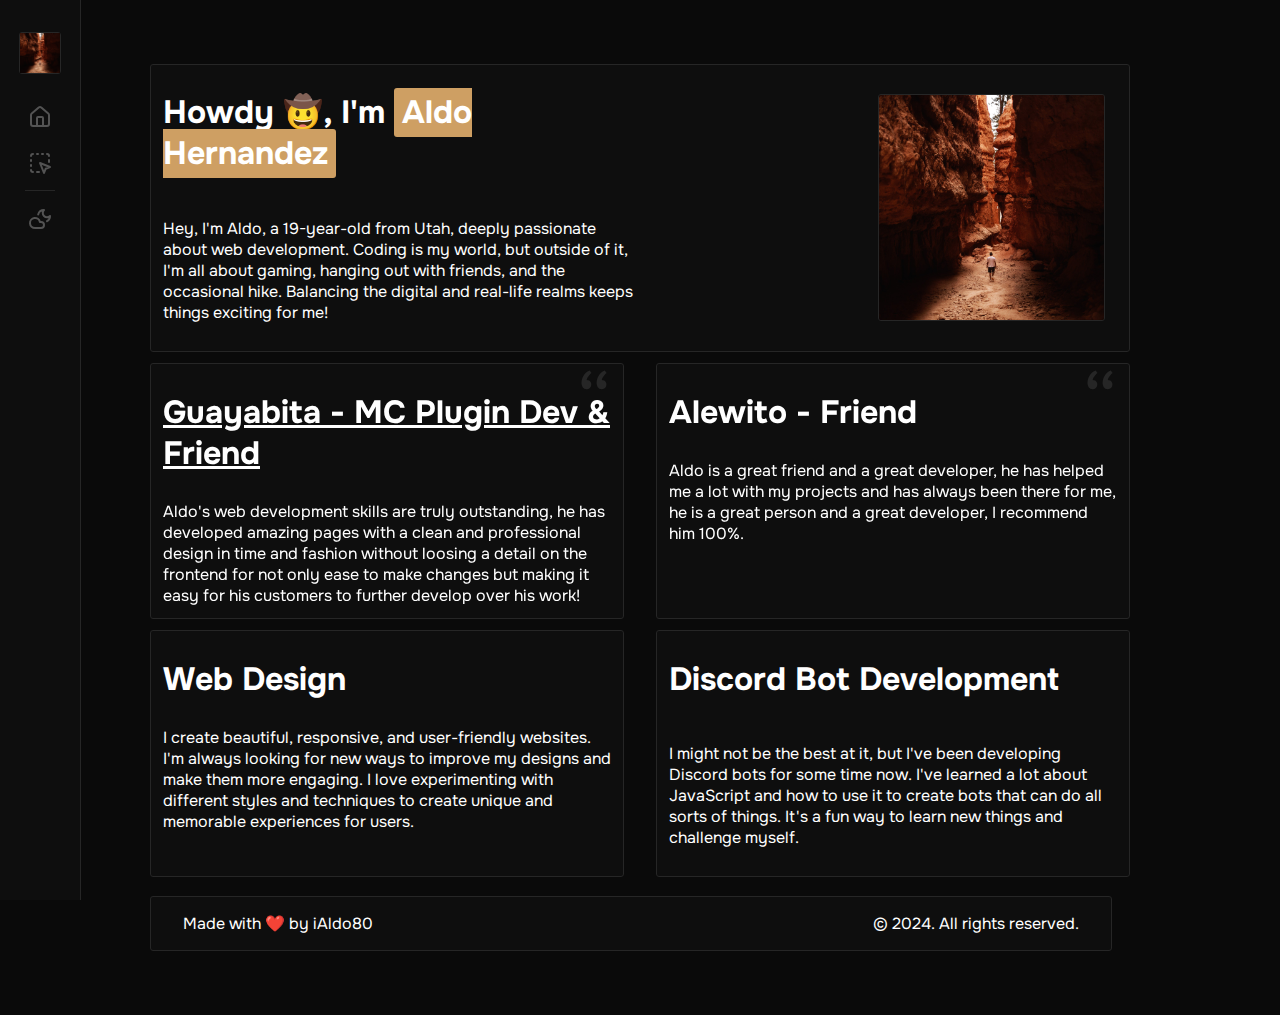
==== commit aadc6fd4: "a" ====
--- a/index.html
+++ b/index.html
@@ -1,150 +1,228 @@
-<!DOCTYPE html>
-<html lang="en" data-theme="dark">
-
-<head>
-  <script src="./js/main.js"></script>
-  <script src="./js/theme.js"></script>
-  <script src="./js/tooltip.js"></script>
-  <link rel="stylesheet" href="./css/rootVariables.css">
-  <link rel="stylesheet" href="./css/styles.css">
-  <link rel="stylesheet" href="./css/responsive.css">
-  <meta charset="UTF-8">
-  <meta name="viewport" content="width=device-width, initial-scale=1.0">
-  <meta name="description" content="Aldo Hernandez is a web developer from Utah. He specializes mainly in web design but also has experience in Discord bot development.">
-  <link rel="icon" type="image/x-icon" href="./assets/img/favicon.ico">
-  <meta name="keywords" content="web developer, web design, discord bot development, aldo hernandez">
-  <title>Aldo Hernandez | Web Developer</title>
-</head>
-
-<body>
-  <main class="root">
-    <div class="sidebar-main-container">
-      <div class="sidebar-toggle">
-        <div class="sidebar-toggle-button tooltip" onclick="toggleSidebar()">
-          <svg xmlns="http://www.w3.org/2000/svg" width="24" height="24" viewBox="0 0 24 24" fill="none" stroke="currentColor" stroke-width="2" stroke-linecap="round" stroke-linejoin="round">
-            <line x1="4" x2="20" y1="12" y2="12" />
-            <line x1="4" x2="20" y1="6" y2="6" />
-            <line x1="4" x2="20" y1="18" y2="18" />
-          </svg>
-          <div class="tooltip-content">
-            Toggle Sidebar
-          </div>
-        </div>
-      </div>
-      <aside id="sidebar" class="sidebar-container">
-        <ul class="sidebar-items-container">
-          <div class="sidebar-brand-container">
-            <div class="sidebar-brand tooltip" onclick="toggleSidebar()">
-              <img src="./assets/img/hero_image.jpg" alt="logo" width="40" height="40">
-              <div class="tooltip-content">
-                Toggle Sidebar
-              </div>
+<!doctype html>
+<html lang="en">
+    <head>
+        <script src="./js/main.js"></script>
+        <script src="./js/theme.js"></script>
+        <script src="./js/tooltip.js"></script>
+        <link rel="stylesheet" href="./css/rootVariables.css" />
+        <link rel="stylesheet" href="./css/styles.css" />
+        <link rel="stylesheet" href="./css/responsive.css" />
+        <meta charset="UTF-8" />
+        <meta name="viewport" content="width=device-width, initial-scale=1.0" />
+        <meta
+            name="description"
+            content="Aldo Hernandez is a web developer from Utah. He specializes mainly in web design but also has experience in Discord bot development."
+        />
+        <link rel="icon" type="image/x-icon" href="./assets/img/favicon.ico" />
+        <meta
+            name="keywords"
+            content="web developer, web design, discord bot development, aldo hernandez"
+        />
+        <title>Aldo Hernandez | Web Developer</title>
+    </head>
+
+    <body>
+        <main class="root">
+            <div class="sidebar-main-container">
+                <div class="sidebar-toggle">
+                    <div
+                        class="sidebar-toggle-button tooltip"
+                        onclick="toggleSidebar()"
+                    >
+                        <svg
+                            xmlns="http://www.w3.org/2000/svg"
+                            width="24"
+                            height="24"
+                            viewBox="0 0 24 24"
+                            fill="none"
+                            stroke="currentColor"
+                            stroke-width="2"
+                            stroke-linecap="round"
+                            stroke-linejoin="round"
+                        >
+                            <line x1="4" x2="20" y1="12" y2="12" />
+                            <line x1="4" x2="20" y1="6" y2="6" />
+                            <line x1="4" x2="20" y1="18" y2="18" />
+                        </svg>
+                        <div class="tooltip-content">Toggle Sidebar</div>
+                    </div>
+                </div>
+                <aside id="sidebar" class="sidebar-container">
+                    <ul class="sidebar-items-container">
+                        <div class="sidebar-brand-container">
+                            <div
+                                class="sidebar-brand tooltip"
+                                onclick="toggleSidebar()"
+                            >
+                                <img
+                                    src="./assets/img/hero_image.jpg"
+                                    alt="logo"
+                                    width="40"
+                                    height="40"
+                                />
+                                <div class="tooltip-content">
+                                    Toggle Sidebar
+                                </div>
+                            </div>
+                        </div>
+                        <li class="sidebar-item">
+                            <a href="/" class="sidebar-item-link tooltip">
+                                <svg
+                                    xmlns="http://www.w3.org/2000/svg"
+                                    width="24"
+                                    height="24"
+                                    viewBox="0 0 24 24"
+                                    fill="none"
+                                    stroke="currentColor"
+                                    stroke-width="2"
+                                    stroke-linecap="round"
+                                    stroke-linejoin="round"
+                                >
+                                    <path
+                                        d="M15 21v-8a1 1 0 0 0-1-1h-4a1 1 0 0 0-1 1v8"
+                                    />
+                                    <path
+                                        d="M3 10a2 2 0 0 1 .709-1.528l7-5.999a2 2 0 0 1 2.582 0l7 5.999A2 2 0 0 1 21 10v9a2 2 0 0 1-2 2H5a2 2 0 0 1-2-2z"
+                                    />
+                                </svg>
+                                <div class="tooltip-content">Home</div>
+                            </a>
+                        </li>
+                        <li class="sidebar-item">
+                            <a
+                                href="/tools.html"
+                                class="sidebar-item-link tooltip"
+                            >
+                                <svg
+                                    xmlns="http://www.w3.org/2000/svg"
+                                    width="24"
+                                    height="24"
+                                    viewBox="0 0 24 24"
+                                    fill="none"
+                                    stroke="currentColor"
+                                    stroke-width="2"
+                                    stroke-linecap="round"
+                                    stroke-linejoin="round"
+                                >
+                                    <path d="M5 3a2 2 0 0 0-2 2" />
+                                    <path d="M19 3a2 2 0 0 1 2 2" />
+                                    <path d="m12 12 4 10 1.7-4.3L22 16Z" />
+                                    <path d="M5 21a2 2 0 0 1-2-2" />
+                                    <path d="M9 3h1" />
+                                    <path d="M9 21h2" />
+                                    <path d="M14 3h1" />
+                                    <path d="M3 9v1" />
+                                    <path d="M21 9v2" />
+                                    <path d="M3 14v1" />
+                                </svg>
+                                <div class="tooltip-content">Tools</div>
+                            </a>
+                        </li>
+                        <div class="horizontal-divider"></div>
+                        <li class="sidebar-item tooltip">
+                            <div
+                                class="sidebar-item-link theme-changer"
+                                onclick="toggleTheme()"
+                            ></div>
+                            <div class="tooltip-content">Toggle Theme</div>
+                        </li>
+                    </ul>
+                </aside>
             </div>
-          </div>
-          <li class="sidebar-item">
-            <a href="/" class="sidebar-item-link tooltip">
-              <svg xmlns="http://www.w3.org/2000/svg" width="24" height="24" viewBox="0 0 24 24" fill="none" stroke="currentColor" stroke-width="2" stroke-linecap="round" stroke-linejoin="round">
-                <path d="M15 21v-8a1 1 0 0 0-1-1h-4a1 1 0 0 0-1 1v8" />
-                <path d="M3 10a2 2 0 0 1 .709-1.528l7-5.999a2 2 0 0 1 2.582 0l7 5.999A2 2 0 0 1 21 10v9a2 2 0 0 1-2 2H5a2 2 0 0 1-2-2z" />
-              </svg>
-              <div class="tooltip-content">Home</div>
-            </a>
-          </li>
-          <div class="horizontal-divider"></div>
-          <li class="sidebar-item tooltip">
-            <div class="sidebar-item-link theme-changer" onclick="toggleTheme()"></div>
-            <div class="tooltip-content">
-              Toggle Theme
+
+            <div class="container">
+                <article class="introduction-container">
+                    <div class="card flex">
+                        <div class="card-content-column">
+                            <div class="card-header">
+                                <h1>
+                                    Howdy 🤠, I'm <span>Aldo Hernandez</span>
+                                </h1>
+                            </div>
+                            <div class="card-content">
+                                <div class="content-container">
+                                    <div class="content">
+                                        <p>
+                                            Hey, I'm Aldo, a
+                                            <span id="age"></span> from Utah,
+                                            deeply passionate about web
+                                            development. Coding is my world, but
+                                            outside of it, I'm all about gaming,
+                                            hanging out with friends, and the
+                                            occasional hike. Balancing the
+                                            digital and real-life realms keeps
+                                            things exciting for me!
+                                        </p>
+                                    </div>
+                                </div>
+                            </div>
+                        </div>
+                        <div class="card-image-container">
+                            <img
+                                class="card-image"
+                                src="./assets/img/hero_image.jpg"
+                                alt="hero_image"
+                                width="225"
+                                height="225"
+                            />
+                        </div>
+                    </div>
+                </article>
+
+                <article class="testimonial-grid"></article>
+
+                <article class="grid-container">
+                    <div class="card">
+                        <div class="card-header">
+                            <h1>Web Design</h1>
+                        </div>
+                        <div class="card-content">
+                            <span>
+                                I create beautiful, responsive, and
+                                user-friendly websites. I'm always looking for
+                                new ways to improve my designs and make them
+                                more engaging. I love experimenting with
+                                different styles and techniques to create unique
+                                and memorable experiences for users.
+                            </span>
+                        </div>
+                    </div>
+                    <div class="card">
+                        <div class="card-header">
+                            <h1>Discord Bot Development</h1>
+                        </div>
+                        <div class="card-content">
+                            <div class="content-container">
+                                <div class="content">
+                                    <p>
+                                        I might not be the best at it, but I've
+                                        been developing Discord bots for some
+                                        time now. I've learned a lot about
+                                        JavaScript and how to use it to create
+                                        bots that can do all sorts of things.
+                                        It's a fun way to learn new things and
+                                        challenge myself.
+                                    </p>
+                                </div>
+                            </div>
+                        </div>
+                    </div>
+                </article>
+
+                <div class="footer-container">
+                    <footer class="footer">
+                        <div class="footer-content">
+                            <p>
+                                Made with ❤️ by
+                                <a href="https://github.com/ialdo801"
+                                    >iAldo80</a
+                                >
+                            </p>
+                            <p>© 2024. All rights reserved.</p>
+                        </div>
+                    </footer>
+                </div>
             </div>
-          </li>
-        </ul>
-      </aside>
-    </div>
-
-    <div class="container">
-      <article class="introduction-container">
-        <div class="card flex">
-          <div class="card-content-column">
-            <div class="card-header">
-              <h1>
-                Howdy 🤠, I'm <span>Aldo Hernandez</span>
-              </h1>
-            </div>
-            <div class="card-content">
-              <div class="content-container">
-                <div class="content">
-                  <p>
-                    Hey, I'm Aldo, a <span id="age"></span> from Utah, deeply passionate about
-                    web development. Coding is my world, but outside of it, I'm all
-                    about gaming, hanging out with friends, and the occasional hike.
-                    Balancing the digital and real-life realms keeps things exciting
-                    for me!
-                  </p>
-                </div>
-              </div>
-            </div>
-          </div>
-          <div class="card-image-container">
-            <img class="card-image" src="./assets/img/hero_image.jpg" alt="hero_image" width="225" height="225">
-          </div>
-        </div>
-      </article>
-
-      <article class="testimonial-grid"></article>
-
-      <article class="grid-container">
-        <div class="card">
-          <div class="card-header">
-            <h1>
-              Web Design
-            </h1>
-          </div>
-          <div class="card-content">
-            <div class="content-container">
-              <div class="content">
-                <p>
-                  I create beautiful, responsive, and user-friendly websites.
-                  I'm always looking for new ways to improve my designs and
-                  make them more engaging. I love experimenting with different
-                  styles and techniques to create unique and memorable
-                  experiences for users.
-                </p>
-              </div>
-            </div>
-          </div>
-        </div>
-        <div class="card">
-          <div class="card-header">
-            <h1>
-              Discord Bot Development
-            </h1>
-          </div>
-          <div class="card-content">
-            <div class="content-container">
-              <div class="content">
-                <p>
-                  I might not be the best at it, but I've been developing Discord
-                  bots for some time now. I've learned a lot about JavaScript and
-                  how to use it to create bots that can do all sorts of things.
-                  It's a fun way to learn new things and challenge myself.
-                </p>
-              </div>
-            </div>
-          </div>
-        </div>
-      </article>
-
-      <div class="footer-container">
-        <footer class="footer">
-          <div class="footer-content">
-            <p>Made with ❤️ by <a href="https://github.com/ialdo801">iAldo80</a></p>
-            <p>© 2024. All rights reserved.</p>
-          </div>
-        </footer>
-      </div>
-    </div>
-  </main>
-
-</body>
-
-</html>+        </main>
+    </body>
+</html>
--- a/css/rootVariables.css
+++ b/css/rootVariables.css
@@ -1,14 +1,19 @@
 :root[data-theme="dark"] {
     --bg-background: #0a0a0a;
     --bg-foreground: #0e0e0e;
-    --bg-primary: #404040;
+    --bg-primary: #404040c5;
     --bg-secondary: #171717;
 
     --cr-primary: #fff;
-    --cr-secondary: #a3a3a3;
+    --cr-secondary: #535353;
     --cr-svg: #fff;
 
-    --accent: #262626;
+    --accent: hsl(0, 0%, 15%);
+
+    --text-sm: 14px;
+    --text-md: 16px;
+    --text-lg: 18px;
+    --text-xl: 20px;
 
     --border-sm: 3px;
     --border-md: 6px;
@@ -24,7 +29,7 @@
     --bg-secondary: #dddddd;
 
     --cr-primary: #404040;
-    --cr-secondary: #a3a3a3;
+    --cr-secondary: #535353;
     --cr-svg: #fff;
 
     --accent: #cfcfcf;
--- a/css/styles.css
+++ b/css/styles.css
@@ -116,8 +116,16 @@
     transition: all 300ms cubic-bezier(0.4, 0, 0.2, 1);
 }
 
-.card.not-hovered {
+.card.hovered {
     filter: blur(4px);
+}
+
+.card.no-hoverfilter:hover {
+    filter: none;
+}
+
+.card.no-transform:hover {
+    transform: scale(1);
 }
 
 .card-header {
@@ -128,12 +136,13 @@
             * calc(1 - 0));
     margin-bottom: calc(0.375rem
             /* 6px */
-            * 0);
+            * calc(1 - 0));
     padding: 24px;
     padding-top: 0px;
     padding-bottom: 0px;
     padding-left: 12px;
     padding-right: 12px;
+    overflow: visible;
 }
 
 .card-header>h1 {
@@ -158,6 +167,12 @@
 .card-header>h1>span:hover::after {
     content: "🤫";
     margin-left: 8px;
+}
+
+.card-svg {
+    margin-left: auto;
+    margin-right: auto;
+    stroke: none !important;
 }
 
 .card-image-container {
@@ -177,6 +192,7 @@
 
 .card-content {
     padding: 24px;
+    padding-bottom: 12px;
     padding-top: 0px;
     padding-left: 12px;
     padding-right: 12px;
@@ -246,7 +262,6 @@
     display: grid;
     grid-template-columns: repeat(2, minmax(0, 1fr));
     gap: 2rem;
-    padding-top: 16px;
 }
 
 .nav-item-icon:hover {
@@ -297,7 +312,7 @@
 }
 
 .sidebar-item-link:hover {
-    background-color: var(--bg-primary);
+    background-color: var(--bg-secondary);
     transition: all 300ms cubic-bezier(0.4, 0, 0.2, 1);
 }
 
@@ -377,7 +392,7 @@
 }
 
 .footer-container {
-    padding-top: 32px;
+    padding-top: 19px;
 }
 
 .footer {
@@ -433,6 +448,40 @@
     gap: 8px;
 }
 
+.grid-cols-3 {
+    display: grid;
+    gap: 2rem;
+    grid-template-columns: repeat(3, 1fr);
+}
+
+.text-sm {
+    font-size: var(--text-sm);
+}
+
+.text-md {
+    font-size: var(--text-md);
+}
+
+.text-lg {
+    font-size: var(--text-lg);
+}
+
+.text-xl {
+    font-size: var(--text-xl);
+}
+
+.text-center {
+    text-align: center;
+}
+
+.text-bold {
+    font-weight: bold;
+}
+
+.w-full {
+    max-width: 100%;
+}
+
 .controls {
     transition: opacity 0.3s, transform 0.3s;
 }
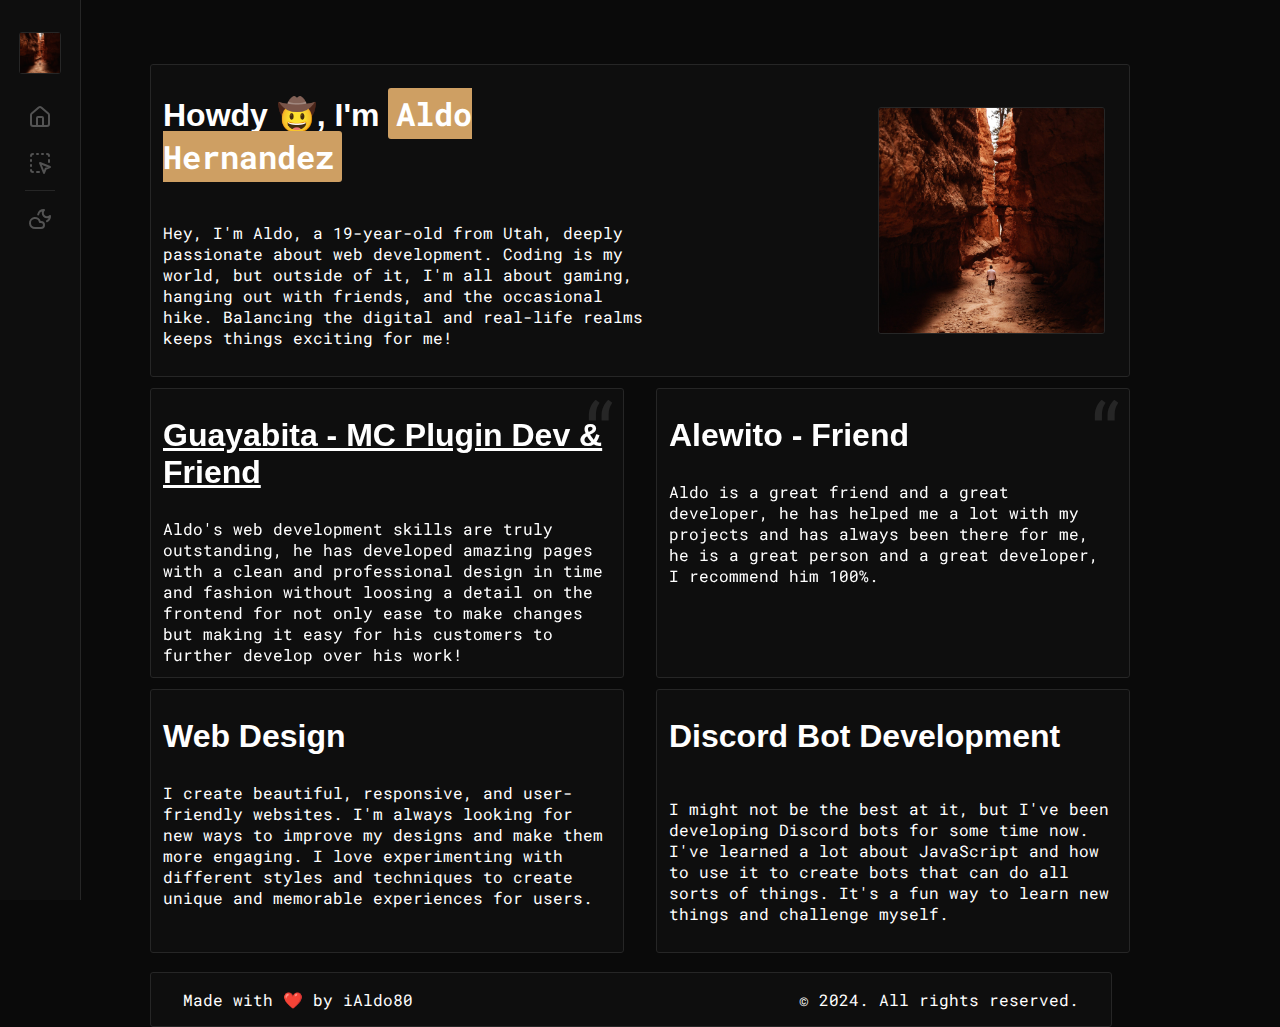
==== commit 723a34e2: "feat: Added abilitiy to press on a key and it will do x action." ====
--- a/index.html
+++ b/index.html
@@ -4,6 +4,7 @@
         <script src="./js/main.js"></script>
         <script src="./js/theme.js"></script>
         <script src="./js/tooltip.js"></script>
+        <script src="./js/random.js"></script>
         <link rel="stylesheet" href="./css/rootVariables.css" />
         <link rel="stylesheet" href="./css/styles.css" />
         <link rel="stylesheet" href="./css/responsive.css" />
@@ -24,36 +25,10 @@
     <body>
         <main class="root">
             <div class="sidebar-main-container">
-                <div class="sidebar-toggle">
-                    <div
-                        class="sidebar-toggle-button tooltip"
-                        onclick="toggleSidebar()"
-                    >
-                        <svg
-                            xmlns="http://www.w3.org/2000/svg"
-                            width="24"
-                            height="24"
-                            viewBox="0 0 24 24"
-                            fill="none"
-                            stroke="currentColor"
-                            stroke-width="2"
-                            stroke-linecap="round"
-                            stroke-linejoin="round"
-                        >
-                            <line x1="4" x2="20" y1="12" y2="12" />
-                            <line x1="4" x2="20" y1="6" y2="6" />
-                            <line x1="4" x2="20" y1="18" y2="18" />
-                        </svg>
-                        <div class="tooltip-content">Toggle Sidebar</div>
-                    </div>
-                </div>
                 <aside id="sidebar" class="sidebar-container">
                     <ul class="sidebar-items-container">
                         <div class="sidebar-brand-container">
-                            <div
-                                class="sidebar-brand tooltip"
-                                onclick="toggleSidebar()"
-                            >
+                            <div class="sidebar-brand tooltip">
                                 <img
                                     src="./assets/img/hero_image.jpg"
                                     alt="logo"
@@ -61,7 +36,7 @@
                                     height="40"
                                 />
                                 <div class="tooltip-content">
-                                    Toggle Sidebar
+                                    ialdo80
                                 </div>
                             </div>
                         </div>
@@ -85,7 +60,7 @@
                                         d="M3 10a2 2 0 0 1 .709-1.528l7-5.999a2 2 0 0 1 2.582 0l7 5.999A2 2 0 0 1 21 10v9a2 2 0 0 1-2 2H5a2 2 0 0 1-2-2z"
                                     />
                                 </svg>
-                                <div class="tooltip-content">Home</div>
+                                <div class="tooltip-content">Home <kbd>H</kbd></div>
                             </a>
                         </li>
                         <li class="sidebar-item">
@@ -115,7 +90,7 @@
                                     <path d="M21 9v2" />
                                     <path d="M3 14v1" />
                                 </svg>
-                                <div class="tooltip-content">Tools</div>
+                                <div class="tooltip-content">Tools <kbd>T</kbd></div>
                             </a>
                         </li>
                         <div class="horizontal-divider"></div>
@@ -124,7 +99,7 @@
                                 class="sidebar-item-link theme-changer"
                                 onclick="toggleTheme()"
                             ></div>
-                            <div class="tooltip-content">Toggle Theme</div>
+                            <div class="tooltip-content">Toggle Theme <kbd>C</kbd></div>
                         </li>
                     </ul>
                 </aside>
@@ -208,7 +183,6 @@
                         </div>
                     </div>
                 </article>
-
                 <div class="footer-container">
                     <footer class="footer">
                         <div class="footer-content">
--- a/css/styles.css
+++ b/css/styles.css
@@ -1,4 +1,5 @@
 @import url('https://fonts.googleapis.com/css2?family=Onest:wght@100..900&display=swap');
+@import url('https://fonts.googleapis.com/css?family=Roboto+Mono:100,200,300,regular,500,600,700,100italic,200italic,300italic,italic,500italic,600italic,700italic');
 
 *::before,
 *::after {
@@ -10,10 +11,26 @@
 body {
     background-color: var(--bg-background);
     color: var(--cr-primary);
-    font-family: "Onest", sans-serif !important;
+    font-family: "Roboto Mono", sans-serif;
     font-optical-sizing: auto;
     trasnition: all 300ms cubic-bezier(0.4, 0, 0.2, 1);
     margin: 0;
+}
+
+h1,
+h2,
+h3,
+h4,
+h5,
+h6 {
+    font-family: 'Onset', sans-serif;
+}
+
+p,
+span,
+a,
+li {
+    font-family: 'Roboto Mono', sans-serif;
 }
 
 html {
@@ -32,7 +49,8 @@
 }
 
 a:hover {
-    color: var(--accent);
+    text-decoration-color: var(--cr-secondary) !important;
+    text-decoration: underline;
 }
 
 li {
@@ -61,6 +79,19 @@
     left: 425px;
 }
 
+kbd:first-of-type {
+    margin-right: 2px;
+}
+
+kbd {
+    background: var(--bg-foreground);
+    color: #a0a0a0;
+    height: 20px;
+    width: 20px;
+    padding: 0 4px;
+    border: 1px solid var(--accent);
+}
+
 ::-moz-selection {
     background: #fcfcfc;
     background: #ce9f6333;
@@ -85,19 +116,22 @@
 }
 
 .root {
-    min-height: 100%;
+    min-height: 100vh;
+    display: flex;
+    flex-direction: column;
+    align-items: center;
 }
 
 .container {
     display: flex;
     flex-direction: column;
+    justify-content: center;
     margin-left: auto;
     margin-right: auto;
-    min-width: 980px;
+    /* min-width: 980px; */
     max-width: 980px;
-    width: 100%;
+    height: 100%;
     padding-top: 64px;
-    padding-bottom: 64px;
 }
 
 .card {
@@ -198,6 +232,31 @@
     padding-right: 12px;
 }
 
+.polygon-card {
+    width: 150px; 
+    height: 173px; 
+    position: relative;
+    display: flex; 
+    flex-direction: column; 
+    align-items: center; 
+    justify-content: center; 
+    transition: all 0.3s ease; 
+    clip-path: polygon(50% 0%, 100% 25%, 100% 75%, 50% 100%, 0% 75%, 0% 25%);
+}
+
+.polygon-card>.card-content {
+    margin-top: 2rem;
+}
+
+.card-border {
+    position: absolute;
+    top: 0;
+    left: 0;
+    width: 100%;
+    height: 100%;
+    pointer-events: none;
+}
+
 .testimonial-grid {
     display: flex;
     overflow-x: auto;
